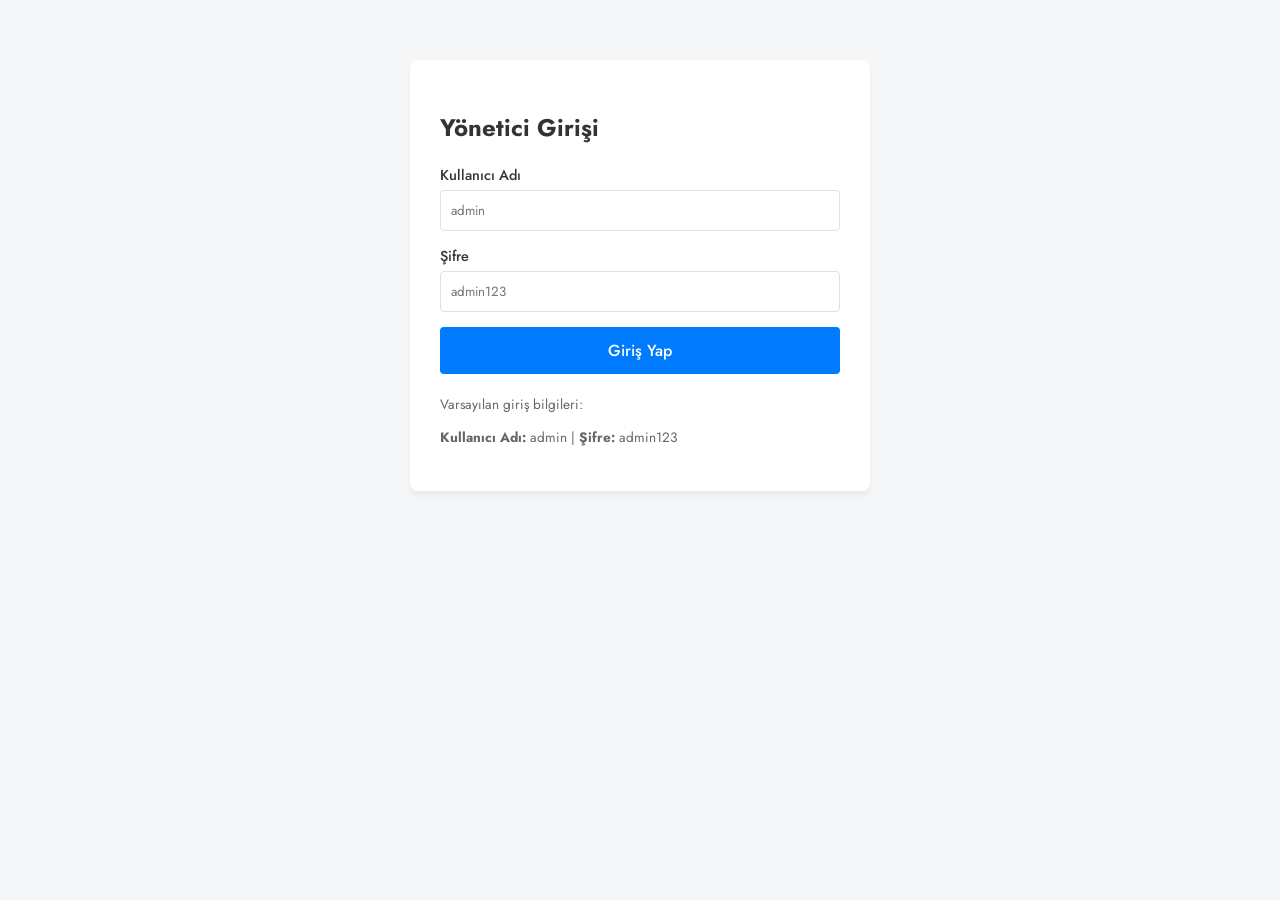
==== admin.html @ 7e663f12 "first commit" ====
<!DOCTYPE html>
<html lang="tr">
<head>
    <meta charset="UTF-8">
    <meta name="viewport" content="width=device-width, initial-scale=1.0">
    <title>Yönetim Paneli - QR Menü</title>
    <link href="https://fonts.googleapis.com/css2?family=Jost:wght@300;400;500;600&display=swap" rel="stylesheet">
    <link rel="stylesheet" href="admin.css">
</head>
<body>

    <!-- Login Container -->
    <div id="login-section" class="admin-container">
        <h2>Yönetici Girişi</h2>
        <div class="form-group">
            <label>Kullanıcı Adı</label>
            <input type="text" id="username" placeholder="admin">
        </div>
        <div class="form-group">
            <label>Şifre</label>
            <input type="password" id="password" placeholder="admin123">
        </div>
        <button id="login-btn" class="btn btn-primary">Giriş Yap</button>
        <p id="login-error" class="error-msg" style="display:none;">Hatalı bilgi girdiniz.</p>
        <div style="margin-top:20px; font-size:0.85rem; color:#666;">
            <p>Varsayılan giriş bilgileri:</p>
            <p><strong>Kullanıcı Adı:</strong> admin | <strong>Şifre:</strong> admin123</p>
        </div>
    </div>

    <!-- Admin Panel Container -->
    <div id="admin-panel" class="admin-container" style="display:none; max-width: 900px;">
        <header class="admin-header">
            <h2>Menü Yönetimi</h2>
            <div>
                <a href="index.html" class="btn btn-secondary">Menüyü Görüntüle</a>
                <button id="export-btn" class="btn btn-success">Değişiklikleri İndir (data.js)</button>
                <button id="logout-btn" class="btn btn-danger">Çıkış</button>
            </div>
        </header>

        <div class="info-alert">
            <strong>Bilgi:</strong> Yaptığınız değişiklikler tarayıcıya (localStorage) kaydedilir. Müşterilerin görmesi için GitHub'a yüklemek üzere <strong>"Değişiklikleri İndir"</strong> butonuna basıp inen <code>data.js</code> dosyasını proje klasörünüze kopyalayıp push ediniz.
        </div>

        <section class="settings-section">
            <h3>Genel Ayarlar</h3>
            <div class="form-row">
                <div class="form-group">
                    <label>Restoran Adı</label>
                    <input type="text" id="setting-name">
                </div>
                <div class="form-group">
                    <label>Alt Bilgi (Footer)</label>
                    <input type="text" id="setting-footer">
                </div>
            </div>
        </section>

        <section class="categories-section">
            <div style="display:flex; justify-content:space-between; align-items:center;">
                <h3>Kategoriler ve Ürünler</h3>
                <button id="add-category-btn" class="btn btn-primary">+ Yeni Kategori Ekle</button>
            </div>
            <div id="categories-container"></div>
        </section>

    </div>

    <script src="data.js"></script>
    <script src="admin.js"></script>
</body>
</html>
---- admin.css ----
:root {
    --primary: #4a4a4a;
    --success: #28a745;
    --danger: #dc3545;
    --bg-color: #f4f6f8;
    --card-bg: #ffffff;
    --border: #e0e0e0;
}

body {
    font-family: 'Jost', sans-serif;
    background-color: var(--bg-color);
    margin: 0;
    padding: 20px;
    color: #333;
}

.admin-container {
    max-width: 400px;
    margin: 40px auto;
    background: var(--card-bg);
    padding: 30px;
    border-radius: 8px;
    box-shadow: 0 4px 6px rgba(0,0,0,0.05);
}

.admin-header {
    display: flex;
    justify-content: space-between;
    align-items: center;
    margin-bottom: 20px;
    border-bottom: 1px solid var(--border);
    padding-bottom: 15px;
}

.admin-header h2 {
    margin: 0;
}

h3 {
    margin-top: 0;
    margin-bottom: 15px;
    border-bottom: 1px solid #eee;
    padding-bottom: 5px;
}

.form-group {
    margin-bottom: 15px;
}

.form-row {
    display: flex;
    gap: 15px;
}
.form-row .form-group {
    flex: 1;
}

label {
    display: block;
    margin-bottom: 5px;
    font-weight: 500;
    font-size: 0.9rem;
}

input[type="text"], input[type="password"] {
    width: 100%;
    padding: 10px;
    border: 1px solid var(--border);
    border-radius: 4px;
    font-family: inherit;
    box-sizing: border-box;
}

.btn {
    padding: 8px 15px;
    border: none;
    border-radius: 4px;
    cursor: pointer;
    font-weight: 500;
    font-family: inherit;
    color: #fff;
    transition: opacity 0.2s;
    text-decoration: none;
    font-size: 0.9rem;
}

.btn:hover {
    opacity: 0.8;
}

.btn-primary { background-color: #007bff; }
.btn-success { background-color: var(--success); }
.btn-danger { background-color: var(--danger); }
.btn-secondary { background-color: #6c757d; }

#login-btn {
    width: 100%;
    padding: 12px;
    font-size: 1rem;
}

.error-msg {
    color: var(--danger);
    font-size: 0.85rem;
    margin-top: 10px;
}

.info-alert {
    background-color: #e2f3f5;
    border-left: 4px solid #17a2b8;
    padding: 15px;
    margin-bottom: 25px;
    font-size: 0.9rem;
    line-height: 1.5;
}

/* Categories List */
.category-card {
    background: #f9f9f9;
    border: 1px solid var(--border);
    border-radius: 6px;
    padding: 15px;
    margin-bottom: 20px;
}

.category-header {
    display: flex;
    justify-content: space-between;
    margin-bottom: 15px;
}

.category-header input {
    font-size: 1.1rem;
    font-weight: 600;
    padding: 5px 10px;
    width: 60%;
}

.items-list {
    margin-left: 20px;
}

.item-row {
    background: #fff;
    border: 1px solid #ddd;
    padding: 15px;
    margin-bottom: 10px;
    border-radius: 4px;
    display: flex;
    flex-wrap: wrap;
    gap: 10px;
    align-items: center;
}

.item-row input {
    padding: 8px;
    font-size: 0.9rem;
}

.item-row .w-name { flex: 2; min-width: 150px; }
.item-row .w-price { flex: 1; min-width: 100px; }
.item-row .w-img { flex: 1.5; min-width: 120px; }
.item-row .w-desc { flex: 100%; width: 100%; margin-top: 5px; }

.item-actions {
    margin-left: auto;
}

.add-item-btn {
    margin-top: 10px;
    background-color: #e9ecef;
    color: #333;
    border: 1px dashed #adb5bd;
    width: 100%;
    text-align: center;
    padding: 10px;
    border-radius: 4px;
    cursor: pointer;
}
.add-item-btn:hover {
    background-color: #e2e6ea;
}
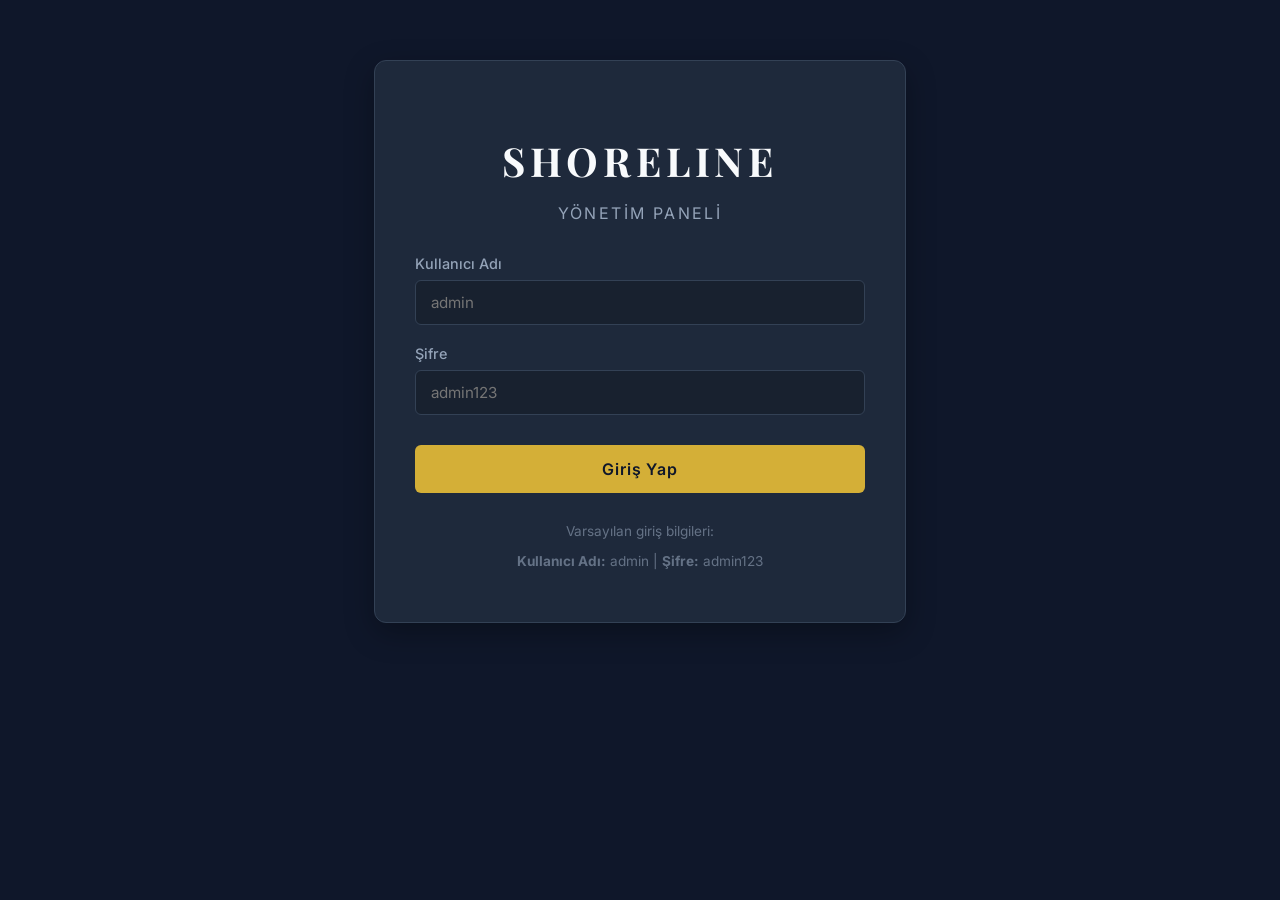
==== commit b30ccaff: "Update Shoreline Theme, Add categories nav and Admin Panel styles" ====
--- a/admin.html
+++ b/admin.html
@@ -3,15 +3,18 @@
 <head>
     <meta charset="UTF-8">
     <meta name="viewport" content="width=device-width, initial-scale=1.0">
-    <title>Yönetim Paneli - QR Menü</title>
-    <link href="https://fonts.googleapis.com/css2?family=Jost:wght@300;400;500;600&display=swap" rel="stylesheet">
+    <title>SHORELINE - Yönetim Paneli</title>
+    <link rel="preconnect" href="https://fonts.googleapis.com">
+    <link rel="preconnect" href="https://fonts.gstatic.com" crossorigin>
+    <link href="https://fonts.googleapis.com/css2?family=Playfair+Display:ital,wght@0,400;0,600;0,700;1,400&family=Inter:wght@300;400;500;600&display=swap" rel="stylesheet">
     <link rel="stylesheet" href="admin.css">
 </head>
 <body>
 
     <!-- Login Container -->
     <div id="login-section" class="admin-container">
-        <h2>Yönetici Girişi</h2>
+        <h2 class="shoreline-title">SHORELINE</h2>
+        <p style="text-align:center; color:var(--text-secondary); letter-spacing:0.15rem; margin-bottom: 2rem;">YÖNETİM PANELİ</p>
         <div class="form-group">
             <label>Kullanıcı Adı</label>
             <input type="text" id="username" placeholder="admin">
@@ -22,7 +25,7 @@
         </div>
         <button id="login-btn" class="btn btn-primary">Giriş Yap</button>
         <p id="login-error" class="error-msg" style="display:none;">Hatalı bilgi girdiniz.</p>
-        <div style="margin-top:20px; font-size:0.85rem; color:#666;">
+        <div style="margin-top:30px; font-size:0.85rem; color:var(--text-secondary); text-align: center; opacity: 0.6;">
             <p>Varsayılan giriş bilgileri:</p>
             <p><strong>Kullanıcı Adı:</strong> admin | <strong>Şifre:</strong> admin123</p>
         </div>
@@ -31,16 +34,19 @@
     <!-- Admin Panel Container -->
     <div id="admin-panel" class="admin-container" style="display:none; max-width: 900px;">
         <header class="admin-header">
-            <h2>Menü Yönetimi</h2>
-            <div>
+            <div class="header-titles">
+                <h2 class="shoreline-title" style="font-size:2rem; letter-spacing: 0.1rem; margin-bottom: 0;">SHORELINE</h2>
+                <div style="font-size: 0.8rem; letter-spacing: 0.2rem; color: var(--accent-color);">MENÜ YÖNETİMİ</div>
+            </div>
+            <div class="header-actions">
                 <a href="index.html" class="btn btn-secondary">Menüyü Görüntüle</a>
-                <button id="export-btn" class="btn btn-success">Değişiklikleri İndir (data.js)</button>
+                <button id="export-btn" class="btn btn-success">Değişiklikleri İndir</button>
                 <button id="logout-btn" class="btn btn-danger">Çıkış</button>
             </div>
         </header>
 
         <div class="info-alert">
-            <strong>Bilgi:</strong> Yaptığınız değişiklikler tarayıcıya (localStorage) kaydedilir. Müşterilerin görmesi için GitHub'a yüklemek üzere <strong>"Değişiklikleri İndir"</strong> butonuna basıp inen <code>data.js</code> dosyasını proje klasörünüze kopyalayıp push ediniz.
+            <strong>Bilgi:</strong> Yaptığınız değişiklikler tarayıcınıza kaydedilir. Müşterilerin görmesi için <strong>"Değişiklikleri İndir"</strong> butonuna basıp inen <code>data.js</code> dosyasını ana klasöre atıp GitHub'a yüklemelisiniz.
         </div>
 
         <section class="settings-section">
@@ -58,7 +64,7 @@
         </section>
 
         <section class="categories-section">
-            <div style="display:flex; justify-content:space-between; align-items:center;">
+            <div style="display:flex; justify-content:space-between; align-items:center; margin-bottom: 20px;">
                 <h3>Kategoriler ve Ürünler</h3>
                 <button id="add-category-btn" class="btn btn-primary">+ Yeni Kategori Ekle</button>
             </div>
--- a/admin.css
+++ b/admin.css
@@ -1,166 +1,219 @@
 :root {
-    --primary: #4a4a4a;
-    --success: #28a745;
-    --danger: #dc3545;
-    --bg-color: #f4f6f8;
-    --card-bg: #ffffff;
-    --border: #e0e0e0;
+    --bg-color: #0f172a;
+    --card-bg: #1e293b;
+    --text-primary: #f8fafc;
+    --text-secondary: #94a3b8;
+    --accent-color: #d4af37;
+    --border: #334155;
+    --border-focus: #d4af37;
+    --primary: #d4af37;
+    --success: #10b981;
+    --danger: #ef4444;
+    --font-heading: 'Playfair Display', serif;
+    --font-body: 'Inter', sans-serif;
 }
 
 body {
-    font-family: 'Jost', sans-serif;
+    font-family: var(--font-body);
     background-color: var(--bg-color);
     margin: 0;
     padding: 20px;
-    color: #333;
+    color: var(--text-primary);
+    -webkit-font-smoothing: antialiased;
+}
+
+.shoreline-title {
+    font-family: var(--font-heading);
+    color: var(--text-primary);
+    text-align: center;
+    letter-spacing: 0.3rem;
+    font-weight: 700;
+    margin-bottom: 0.5rem;
+    font-size: 2.5rem;
 }
 
 .admin-container {
-    max-width: 400px;
+    max-width: 450px;
     margin: 40px auto;
     background: var(--card-bg);
-    padding: 30px;
+    padding: 40px;
+    border-radius: 12px;
+    box-shadow: 0 10px 30px rgba(0,0,0,0.3);
+    border: 1px solid var(--border);
+}
+
+.admin-header {
+    display: flex;
+    justify-content: space-between;
+    align-items: center;
+    margin-bottom: 30px;
+    border-bottom: 1px solid var(--border);
+    padding-bottom: 20px;
+}
+
+.header-actions {
+    display: flex;
+    gap: 10px;
+}
+
+h3 {
+    font-family: var(--font-heading);
+    font-size: 1.5rem;
+    color: var(--accent-color);
+    margin-top: 0;
+    margin-bottom: 20px;
+    border-bottom: 1px dashed var(--border);
+    padding-bottom: 10px;
+    letter-spacing: 0.05rem;
+}
+
+.form-group {
+    margin-bottom: 20px;
+}
+
+.form-row {
+    display: flex;
+    gap: 20px;
+}
+.form-row .form-group {
+    flex: 1;
+}
+
+label {
+    display: block;
+    margin-bottom: 8px;
+    font-weight: 500;
+    font-size: 0.9rem;
+    color: var(--text-secondary);
+}
+
+input[type="text"], input[type="password"] {
+    width: 100%;
+    padding: 12px 15px;
+    border: 1px solid var(--border);
+    background-color: rgba(0,0,0,0.2);
+    color: var(--text-primary);
+    border-radius: 6px;
+    font-family: inherit;
+    font-size: 0.95rem;
+    box-sizing: border-box;
+    transition: all 0.3s ease;
+}
+
+input[type="text"]:focus, input[type="password"]:focus {
+    outline: none;
+    border-color: var(--border-focus);
+    box-shadow: 0 0 0 2px rgba(212, 175, 55, 0.2);
+}
+
+.btn {
+    padding: 10px 18px;
+    border: none;
+    border-radius: 6px;
+    cursor: pointer;
+    font-weight: 600;
+    font-family: inherit;
+    color: #fff;
+    transition: all 0.2s;
+    text-decoration: none;
+    font-size: 0.9rem;
+    letter-spacing: 0.05rem;
+    display: inline-block;
+}
+
+.btn:hover {
+    transform: translateY(-2px);
+    opacity: 0.9;
+    box-shadow: 0 4px 12px rgba(0,0,0,0.2);
+}
+
+.btn-primary { background-color: var(--primary); color: var(--bg-color); }
+.btn-success { background-color: var(--success); }
+.btn-danger { background-color: var(--danger); }
+.btn-secondary { background-color: var(--border); color: var(--text-primary); }
+
+#login-btn {
+    width: 100%;
+    padding: 14px;
+    font-size: 1rem;
+    margin-top: 10px;
+}
+
+.error-msg {
+    color: var(--danger);
+    font-size: 0.85rem;
+    margin-top: 15px;
+    text-align: center;
+}
+
+.info-alert {
+    background-color: rgba(16, 185, 129, 0.1);
+    border-left: 4px solid var(--success);
+    color: #a7f3d0;
+    padding: 15px;
+    margin-bottom: 30px;
+    font-size: 0.9rem;
+    line-height: 1.6;
+    border-radius: 4px;
+}
+
+/* Categories List */
+.category-card {
+    background: rgba(255,255,255,0.02);
+    border: 1px solid var(--border);
     border-radius: 8px;
-    box-shadow: 0 4px 6px rgba(0,0,0,0.05);
-}
-
-.admin-header {
+    padding: 20px;
+    margin-bottom: 25px;
+}
+
+.category-header {
     display: flex;
     justify-content: space-between;
     align-items: center;
     margin-bottom: 20px;
-    border-bottom: 1px solid var(--border);
-    padding-bottom: 15px;
-}
-
-.admin-header h2 {
-    margin: 0;
-}
-
-h3 {
-    margin-top: 0;
+    gap: 15px;
+}
+
+.category-header input {
+    font-size: 1.15rem;
+    font-weight: 600;
+    padding: 8px 15px;
+    flex: 1;
+    color: var(--accent-color);
+    border-color: rgba(212, 175, 55, 0.3);
+}
+
+.items-list {
+    margin-left: 15px;
+    border-left: 2px dashed var(--border);
+    padding-left: 15px;
+}
+
+.item-row {
+    background: rgba(0,0,0,0.15);
+    border: 1px solid var(--border);
+    padding: 15px;
     margin-bottom: 15px;
-    border-bottom: 1px solid #eee;
-    padding-bottom: 5px;
-}
-
-.form-group {
-    margin-bottom: 15px;
-}
-
-.form-row {
-    display: flex;
-    gap: 15px;
-}
-.form-row .form-group {
-    flex: 1;
-}
-
-label {
-    display: block;
-    margin-bottom: 5px;
-    font-weight: 500;
-    font-size: 0.9rem;
-}
-
-input[type="text"], input[type="password"] {
-    width: 100%;
-    padding: 10px;
-    border: 1px solid var(--border);
-    border-radius: 4px;
-    font-family: inherit;
-    box-sizing: border-box;
-}
-
-.btn {
-    padding: 8px 15px;
-    border: none;
-    border-radius: 4px;
-    cursor: pointer;
-    font-weight: 500;
-    font-family: inherit;
-    color: #fff;
-    transition: opacity 0.2s;
-    text-decoration: none;
-    font-size: 0.9rem;
-}
-
-.btn:hover {
-    opacity: 0.8;
-}
-
-.btn-primary { background-color: #007bff; }
-.btn-success { background-color: var(--success); }
-.btn-danger { background-color: var(--danger); }
-.btn-secondary { background-color: #6c757d; }
-
-#login-btn {
-    width: 100%;
-    padding: 12px;
-    font-size: 1rem;
-}
-
-.error-msg {
-    color: var(--danger);
-    font-size: 0.85rem;
-    margin-top: 10px;
-}
-
-.info-alert {
-    background-color: #e2f3f5;
-    border-left: 4px solid #17a2b8;
-    padding: 15px;
-    margin-bottom: 25px;
-    font-size: 0.9rem;
-    line-height: 1.5;
-}
-
-/* Categories List */
-.category-card {
-    background: #f9f9f9;
-    border: 1px solid var(--border);
-    border-radius: 6px;
-    padding: 15px;
-    margin-bottom: 20px;
-}
-
-.category-header {
-    display: flex;
-    justify-content: space-between;
-    margin-bottom: 15px;
-}
-
-.category-header input {
-    font-size: 1.1rem;
-    font-weight: 600;
-    padding: 5px 10px;
-    width: 60%;
-}
-
-.items-list {
-    margin-left: 20px;
-}
-
-.item-row {
-    background: #fff;
-    border: 1px solid #ddd;
-    padding: 15px;
-    margin-bottom: 10px;
-    border-radius: 4px;
+    border-radius: 6px;
     display: flex;
     flex-wrap: wrap;
     gap: 10px;
     align-items: center;
+    transition: border-color 0.3s;
+}
+.item-row:hover {
+    border-color: rgba(255,255,255,0.2);
 }
 
 .item-row input {
-    padding: 8px;
-    font-size: 0.9rem;
+    padding: 10px;
+    font-size: 0.9rem;
+    background-color: rgba(255,255,255,0.02);
 }
 
 .item-row .w-name { flex: 2; min-width: 150px; }
 .item-row .w-price { flex: 1; min-width: 100px; }
-.item-row .w-img { flex: 1.5; min-width: 120px; }
+.item-row .w-img { flex: 1.5; min-width: 150px; }
 .item-row .w-desc { flex: 100%; width: 100%; margin-top: 5px; }
 
 .item-actions {
@@ -168,16 +221,32 @@
 }
 
 .add-item-btn {
-    margin-top: 10px;
-    background-color: #e9ecef;
-    color: #333;
-    border: 1px dashed #adb5bd;
+    margin-top: 15px;
+    background-color: transparent;
+    color: var(--accent-color);
+    border: 1px dashed var(--accent-color);
     width: 100%;
     text-align: center;
-    padding: 10px;
-    border-radius: 4px;
+    padding: 12px;
+    border-radius: 6px;
     cursor: pointer;
+    font-size: 0.95rem;
+    transition: all 0.3s;
 }
 .add-item-btn:hover {
-    background-color: #e2e6ea;
-}
+    background-color: rgba(212, 175, 55, 0.1);
+}
+
+@media (max-width: 600px) {
+    .admin-container {
+        padding: 20px;
+    }
+    .admin-header {
+        flex-direction: column;
+        align-items: flex-start;
+        gap: 15px;
+    }
+    .header-actions {
+        flex-wrap: wrap;
+    }
+}
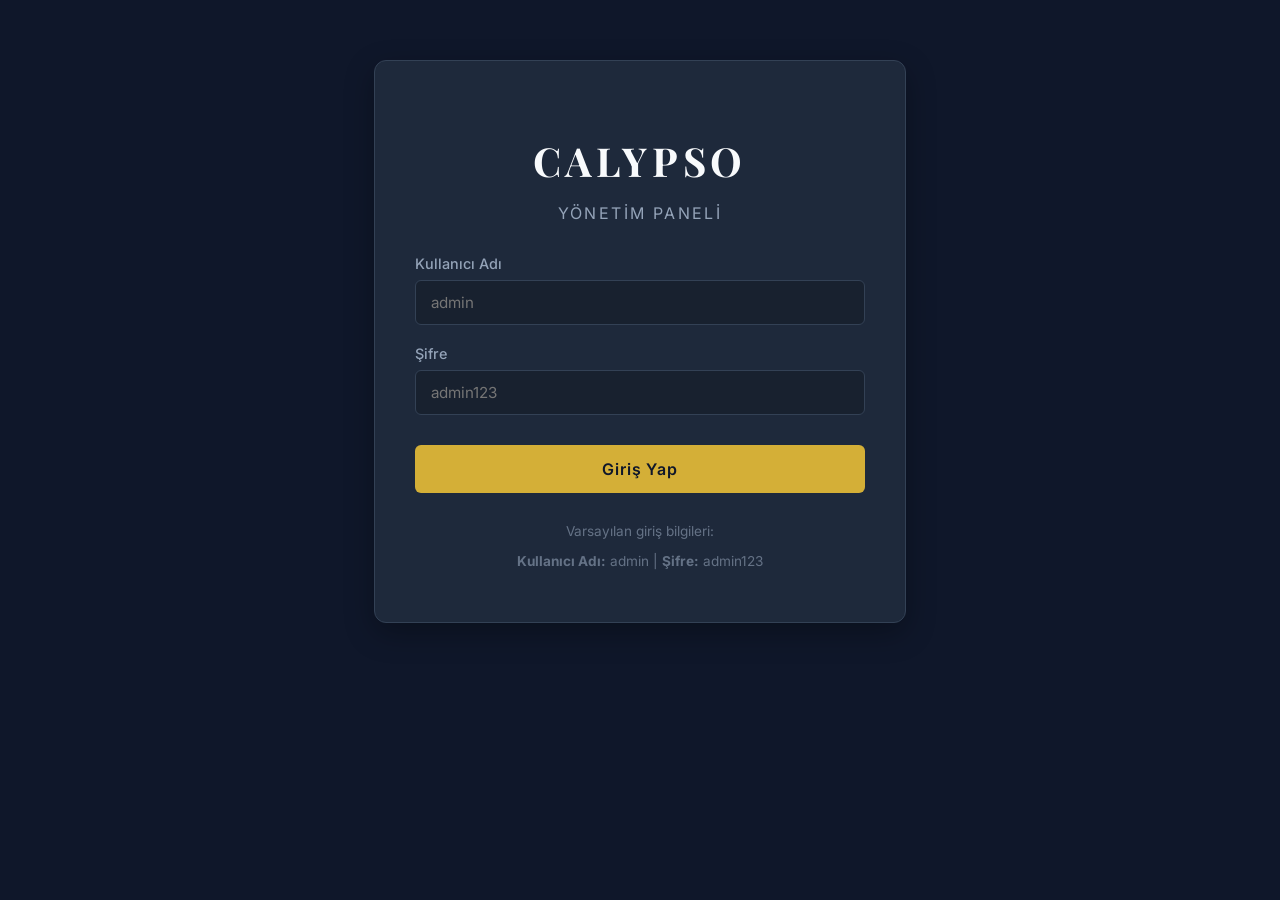
==== commit ef3fd2ac: "commit best" ====
--- a/admin.html
+++ b/admin.html
@@ -3,7 +3,7 @@
 <head>
     <meta charset="UTF-8">
     <meta name="viewport" content="width=device-width, initial-scale=1.0">
-    <title>SHORELINE - Yönetim Paneli</title>
+    <title>CALYPSO - Yönetim Paneli</title>
     <link rel="preconnect" href="https://fonts.googleapis.com">
     <link rel="preconnect" href="https://fonts.gstatic.com" crossorigin>
     <link href="https://fonts.googleapis.com/css2?family=Playfair+Display:ital,wght@0,400;0,600;0,700;1,400&family=Inter:wght@300;400;500;600&display=swap" rel="stylesheet">
@@ -13,7 +13,7 @@
 
     <!-- Login Container -->
     <div id="login-section" class="admin-container">
-        <h2 class="shoreline-title">SHORELINE</h2>
+        <h2 class="shoreline-title">CALYPSO</h2>
         <p style="text-align:center; color:var(--text-secondary); letter-spacing:0.15rem; margin-bottom: 2rem;">YÖNETİM PANELİ</p>
         <div class="form-group">
             <label>Kullanıcı Adı</label>
@@ -35,7 +35,7 @@
     <div id="admin-panel" class="admin-container" style="display:none; max-width: 900px;">
         <header class="admin-header">
             <div class="header-titles">
-                <h2 class="shoreline-title" style="font-size:2rem; letter-spacing: 0.1rem; margin-bottom: 0;">SHORELINE</h2>
+                <h2 class="shoreline-title" style="font-size:2rem; letter-spacing: 0.1rem; margin-bottom: 0;">CALYPSO</h2>
                 <div style="font-size: 0.8rem; letter-spacing: 0.2rem; color: var(--accent-color);">MENÜ YÖNETİMİ</div>
             </div>
             <div class="header-actions">
